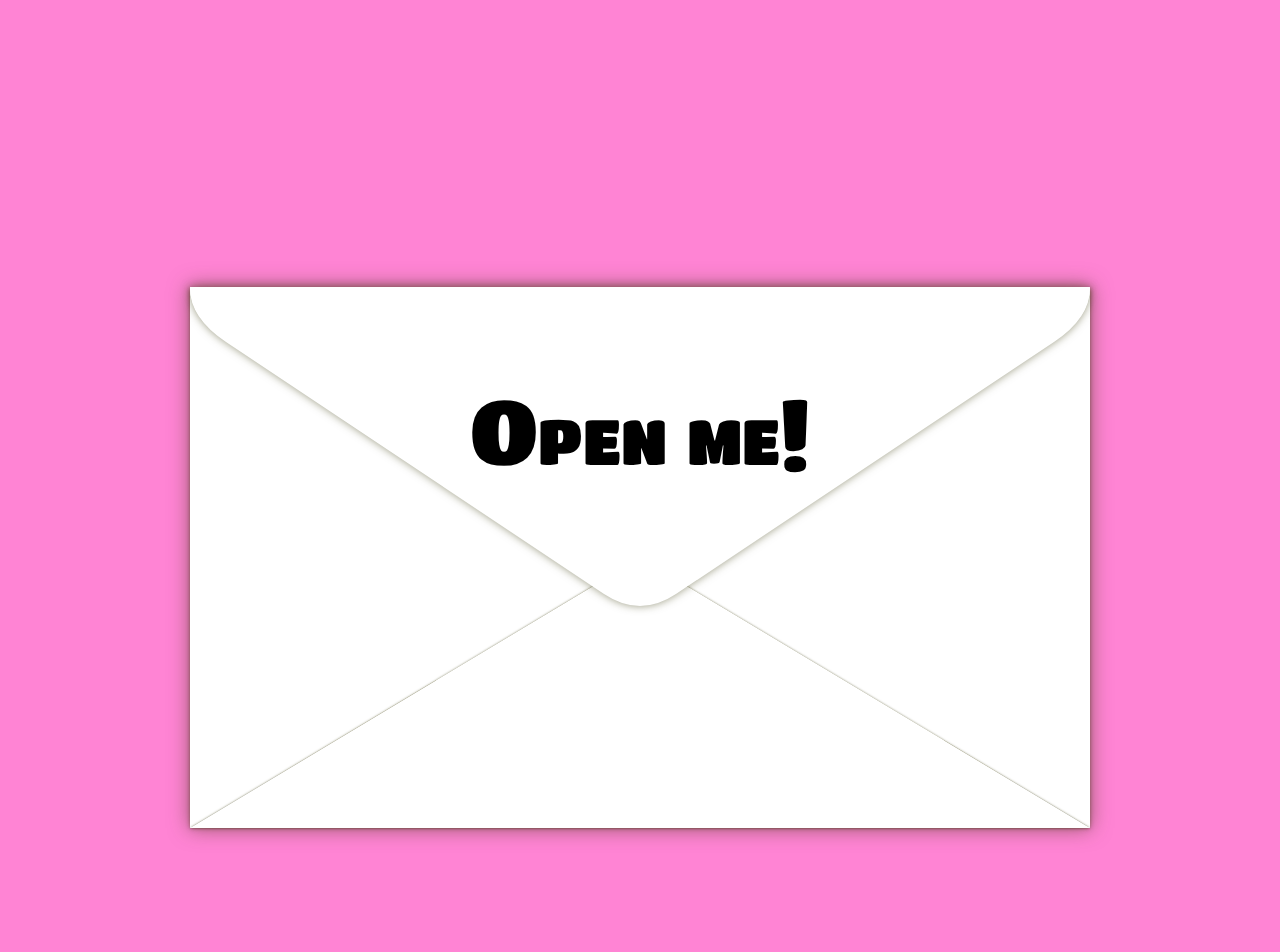
==== en.html @ ae13fcc8 "Fix font size" ====
<!DOCTYPE html>
<html lang="it">

<head>
  <meta charset="UTF-8" />
  <meta http-equiv="X-UA-Compatible" content="IE=edge" />
  <meta name="viewport" content="width=device-width, initial-scale=1.0" />
  <title>You are gay!</title>

  <link rel="preconnect" href="https://fonts.googleapis.com" />
  <link rel="preconnect" href="https://fonts.gstatic.com" crossorigin />
  <link rel="stylesheet" href="./main.css" />
</head>

<body>
  <div class="envelope-container">
    <div id="envelope" class="envelope">
      <div class="envelope-part-container envelope-container-static">
        <div class="envelope-part envelope-left"></div>
        <div class="envelope-part envelope-right"></div>
        <div class="envelope-part-container envelope-container-bottom">
          <div class="envelope-part envelope-bottom"></div>
        </div>
      </div>
      <div class="envelope-part-container envelope-container-top">
        <div class="envelope-part envelope-top-backface"></div>
        <div class="envelope-part envelope-top">
          <p style="margin-top: 1em">
            Open me!
          </p>
        </div>
      </div>
      <div class="letter">
        <!-- letter-top-contents and letter-bottom-contents must have the same contents -->
        <div class="letter-top">
          <div class="letter-contents">
            <p>
              Congratulations<span data-template="name"></span>!<br />
              Now you are<br />
              <span class="gay">gay</span>
            </p>
          </div>
        </div>
        <div class="letter-bottom">
          <div class="letter-contents">
            <p>
              Congratulations<span data-template="name"></span>!<br />
              Now you are<br />
              <span class="gay">gay</span>
            </p>
          </div>
        </div>
        <div class="letter-bottom-backface"></div>
      </div>
    </div>
  </div>

  <svg width="0" height="0" viewBox="0 0 150 90">
    <!-- Use https://yqnn.github.io/svg-path-editor/ to edit -->
    <defs>
      <clipPath id="envelope-top-path" clipPathUnits="objectBoundingBox" transform="scale(0.00666666 0.01111111)">
        <path d="M 0 0 L 150 0 Q 150 5 144 9 L 81 51 Q 75 55 69 51 L 6 9 Q 0 5 0 0 Z" />
      </clipPath>
      <clipPath id="envelope-top-rotated-path" clipPathUnits="objectBoundingBox"
        transform="scale(0.00666666 0.01111111)">
        <path d="M 0 90 L 150 90 Q 150 85 144 81 L 81 39 Q 75 35 69 39 L 6 81 Q 0 85 0 90 Z" />
      </clipPath>
      <clipPath id="envelope-bottom-path" clipPathUnits="objectBoundingBox" transform="scale(0.00666666 0.01111111)">
        <path d="M 0 90 L 150 90 L 80 48 Q 75 45 70 48 Z" />
      </clipPath>
      <clipPath id="envelope-left-path" clipPathUnits="objectBoundingBox" transform="scale(0.00666666 0.01111111)">
        <path d="M 0 0 L 0 90 L 70 48 Z" />
      </clipPath>
      <clipPath id="envelope-right-path" clipPathUnits="objectBoundingBox" transform="scale(0.00666666 0.01111111)">
        <path d="M 150 0 L 150 90 L 80 48 Z" />
      </clipPath>
    </defs>
  </svg>

  <script src="./main.js" type="module"></script>
</body>

</html>
---- main.css ----
@import url("https://fonts.googleapis.com/css2?family=Titan+One&display=swap");

:root {
  --envelope-color: white;
  --envelope-transition-duration: 1s;
  --envelope-max-width: 90vw;
  --envelope-max-height: 60vh;

  --envelope-aspect-ratio: 5 / 3;
  --envelope-width: min(
    var(--envelope-max-width),
    calc(var(--envelope-max-height) * var(--envelope-aspect-ratio))
  );

  --font-size: calc(var(--envelope-width) / 20);
  font-size: var(--font-size);

  --envelope-message-color: black;
  --envelope-message-font-size: 2rem;

  --letter-color: rgb(255, 245, 217);
  --letter-text-color: black;

  --letter-transition-up-duration: 1s;
  --letter-transition-up-delay: calc(
    var(--letter-transition-up-duration) * 0.3
  );

  --letter-transition-unfold-duration: 1s;
  --letter-transition-unfold-delay: calc(
    var(--letter-transition-up-delay) + var(--letter-transition-up-duration)
  );

  --letter-transition-down-delay: calc(
    var(--letter-transition-unfold-duration) * 0.3
  );

  --envelope-transition-close-delay: calc(
    var(--letter-transition-down-delay) + var(--letter-transition-up-duration) *
      0.7
  );
}

html,
body,
.envelope-container {
  margin: 0;
  padding: 0;
  width: 100%;
  height: 100%;
}

body {
  background-color: rgb(255, 132, 212);
  font-family: "Titan One", cursive;
  color: white;
  font-variant: small-caps;
}

/*****************************************************************************\
 *                               ENVELOPE                                    *
\*****************************************************************************/

.envelope-container {
  display: flex;
  justify-content: center;
  align-items: center;
}

.envelope {
  width: var(--envelope-width);
  aspect-ratio: var(--envelope-aspect-ratio);
  position: relative;

  cursor: pointer;

  --perspective: calc(4 * var(--envelope-width));
  perspective: var(--perspective);

  --envelope-translate-y: 20%;
  transform: translateY(var(--envelope-translate-y));
}

/**
 * Envelope parts
 */
.envelope-part,
.envelope-part-container {
  position: absolute;
  width: 100%;
  height: 100%;
}

.envelope-part,
.envelope {
  background: var(--envelope-color);
}

.envelope-top {
  /* Firefox has a bug where while rotating it shows
     a thin white border in the clipped out part.
     This fixes it.
     https://stackoverflow.com/a/34715027/2359289
   */
  outline: 1px solid transparent;

  clip-path: url(#envelope-top-path);
}
.envelope-top-backface {
  outline: 1px solid transparent;
  clip-path: url(#envelope-top-rotated-path);
}
.envelope-bottom {
  clip-path: url(#envelope-bottom-path);
}
.envelope-left {
  clip-path: url(#envelope-left-path);
}
.envelope-right {
  clip-path: url(#envelope-right-path);
}

/**
  * Envelope Shadows
  */
.envelope-container,
.envelope-container-static,
.envelope-container-bottom,
.envelope-container-top {
  filter: drop-shadow(0px 0px var(--shadow-size) rgba(50, 50, 0, 0.5));
}
.envelope-container {
  --shadow-size: 10px;
}
.envelope-container-static {
  --shadow-size: 2px;
  z-index: 3;
}
.envelope-container-bottom {
  --shadow-size: 1px;
}
.envelope-container-top {
  --shadow-size: 4px;
  z-index: 4;
}

/**
 * Open Envelope
 */

.open .envelope-container-top {
  --shadow-size: 0.5px;
  z-index: 1;
  transform: rotateX(180deg);
}

.envelope-top {
  backface-visibility: hidden;
  transform-style: preserve-3d;
}

.envelope-container-top {
  transform-origin: top center;

  transition-property: transform, filter, z-index;
  transition-duration: var(--envelope-transition-duration);
  transition-timing-function: default, default, step-start;
  transition-delay: var(--envelope-transition-close-delay),
    var(--envelope-transition-close-delay),
    calc(var(--envelope-transition-close-delay));
}

.open .envelope-container-top {
  transition-delay: 0s, 0s, var(--envelope-transition-duration) * 0.3;
}

.envelope-top-backface {
  transform: rotateX(180deg) translateY(1px);
}

/**
 * Message
 */

.envelope-top,
.envelope-top-backface {
  color: var(--envelope-message-color);
  font-size: var(--envelope-message-font-size);
  text-align: center;
}

/*****************************************************************************\
 *                                LETTER                                     *
\*****************************************************************************/

.letter {
  position: absolute;
  top: 10%;
  bottom: 10%;
  left: 10%;
  right: 10%;
  z-index: 2;

  background: orange;
  filter: drop-shadow(0px 0px 2px rgba(50, 50, 0, 0.5));

  transition-property: transform, z-index;
  transition-duration: var(--letter-transition-up-duration), 0.1s;
  transition-timing-function: cubic-bezier(0.33, 0, 0.33, -1.5), step-start;
  transition-delay: var(--letter-transition-down-delay),
    calc(
      var(--letter-transition-down-delay) + 0.4 *
        var(--letter-transition-unfold-duration)
    );

  perspective: var(--perspective);
}

@media (max-width: 500px) or (max-height: 750px) {
  .letter {
    top: 2%;
    bottom: 2%;
    left: 2%;
    right: 2%;
  }
}

.open .letter {
  z-index: 5;

  transform: translateY(-75%);

  transition-timing-function: cubic-bezier(0.67, 2.5, 0.67, 1), step-start;
  transition-delay: var(--letter-transition-up-delay),
    calc(
      var(--letter-transition-up-delay) + 0.8 *
        var(--letter-transition-unfold-duration)
    );
}

.letter-top,
.letter-bottom,
.letter-bottom-backface {
  width: 100%;
  height: 100%;

  background: var(--letter-color);
}

/**
 * Open Letter
 */

.letter-bottom,
.letter-bottom-backface {
  transform-style: preserve-3d;
  backface-visibility: hidden;

  transition-property: transform;
  transition-duration: var(--letter-transition-unfold-duration);
}

.letter-bottom {
  transform-origin: top center;
  transform: rotateX(180deg);
}

.letter-bottom-backface {
  transform-origin: bottom center;
  transform: translateY(-200%);
}

.open .letter-bottom,
.open .letter-bottom-backface {
  transition-delay: var(--letter-transition-unfold-delay);
}

.open .letter-bottom {
  transform: none;
}

.open .letter-bottom-backface {
  transform: translateY(-200%) rotateX(-180deg);
}

/**
 * Letter contents
 */

.letter {
  color: var(--letter-text-color);
  font-size: 1.5rem;
  text-align: center;
}

.letter-contents {
  box-sizing: border-box;
  padding: 1rem;
  width: 100%;
  height: 200%;
}
.letter-top,
.letter-bottom {
  overflow: hidden;
}
.letter-bottom .letter-contents {
  transform: translateY(-50%);
}

.letter-contents {
  display: flex;
  align-items: center;
  justify-content: center;
}

/*****************************************************************************\
 *                                OTHER                                      *
\*****************************************************************************/

.gay {
  font-size: 5em;
  line-height: 0.7em;

  --background-square-size: 3em;
  /* generated by ./scripts/build-gradieng-45deg-square.js */
  background-image: linear-gradient(
    45deg,
    rgba(47, 201, 226, 1) 0%,
    rgba(28, 127, 238, 1) 5%,
    rgba(95, 21, 242, 1) 10%,
    rgba(186, 12, 248, 1) 15%,
    rgba(251, 7, 217, 1) 20%,
    rgba(255, 0, 0, 1) 25%,
    rgba(255, 154, 0, 1) 30%,
    rgba(208, 222, 33, 1) 35%,
    rgba(79, 220, 74, 1) 40%,
    rgba(63, 218, 216, 1) 45%,
    rgba(47, 201, 226, 1) 50%,
    rgba(28, 127, 238, 1) 55%,
    rgba(95, 21, 242, 1) 60%,
    rgba(186, 12, 248, 1) 65%,
    rgba(251, 7, 217, 1) 70%,
    rgba(255, 0, 0, 1) 75%,
    rgba(255, 154, 0, 1) 80%,
    rgba(208, 222, 33, 1) 85%,
    rgba(79, 220, 74, 1) 90%,
    rgba(63, 218, 216, 1) 95%,
    rgba(47, 201, 226, 1) 100%
  );
  -webkit-background-clip: text;
  background-clip: text;
  color: transparent;
  background-size: var(--background-square-size) var(--background-square-size);

  animation: 3s infinite linear slide-background;
}

@keyframes slide-background {
  0% {
    background-position: 0px 0px;
  }
  100% {
    background-position: var(--background-square-size) 0;
  }
}
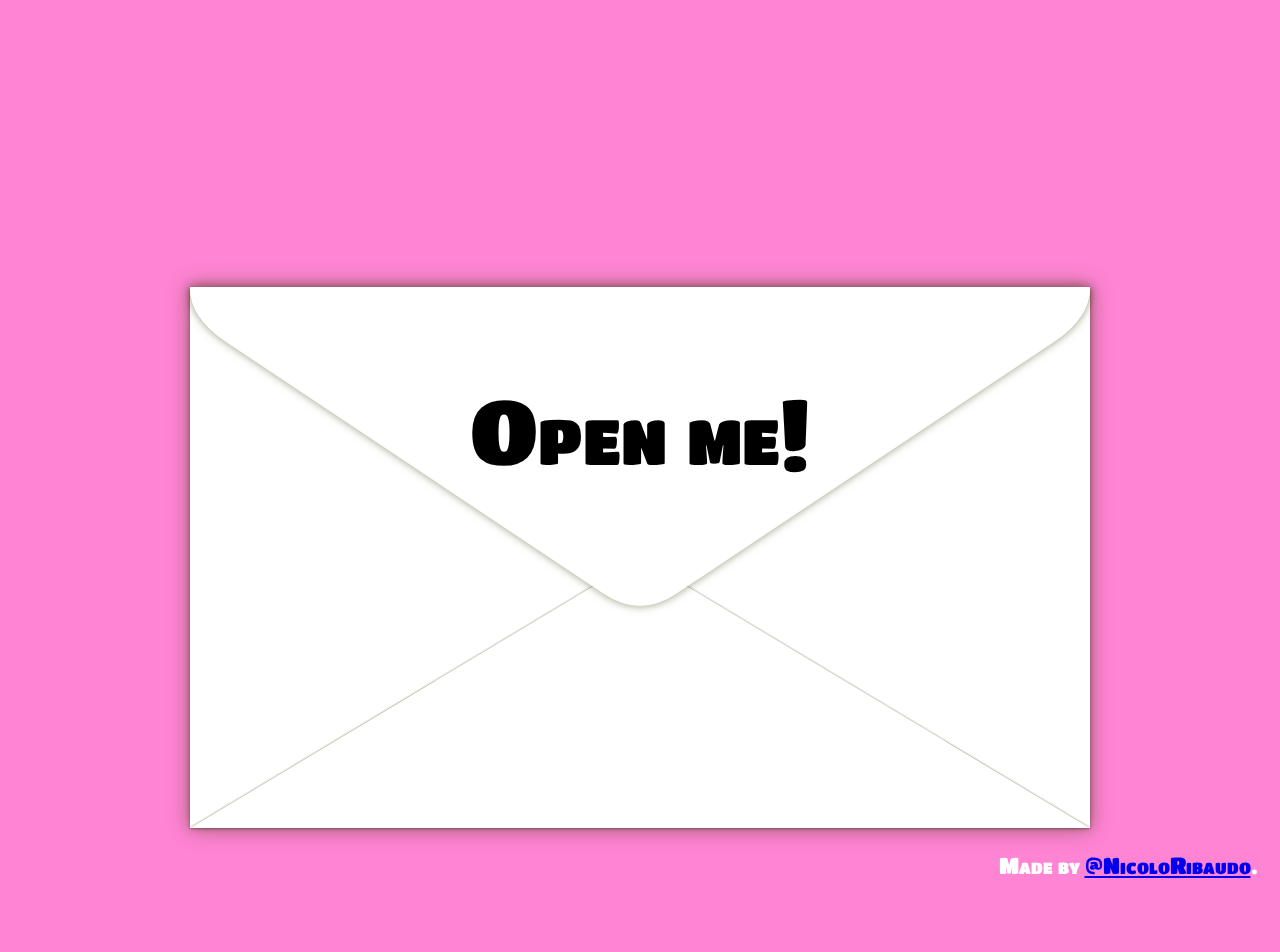
==== commit 505d514e: "Use transition instead of keyframes for dialog" ====
--- a/en.html
+++ b/en.html
@@ -13,46 +13,93 @@
 </head>
 
 <body>
+  <input id="open" type="checkbox" class="control" />
+  <input id="create" type="checkbox" class="control" />
+
   <div class="envelope-container">
-    <div id="envelope" class="envelope">
-      <div class="envelope-part-container envelope-container-static">
-        <div class="envelope-part envelope-left"></div>
-        <div class="envelope-part envelope-right"></div>
-        <div class="envelope-part-container envelope-container-bottom">
-          <div class="envelope-part envelope-bottom"></div>
+    <label for="open">
+      <div class="envelope">
+        <div class="envelope-part-container envelope-container-static">
+          <div class="envelope-part envelope-left"></div>
+          <div class="envelope-part envelope-right"></div>
+          <div class="envelope-part-container envelope-container-bottom">
+            <div class="envelope-part envelope-bottom"></div>
+          </div>
         </div>
-      </div>
-      <div class="envelope-part-container envelope-container-top">
-        <div class="envelope-part envelope-top-backface"></div>
-        <div class="envelope-part envelope-top">
-          <p style="margin-top: 1em">
-            Open me!
-          </p>
-        </div>
-      </div>
-      <div class="letter">
-        <!-- letter-top-contents and letter-bottom-contents must have the same contents -->
-        <div class="letter-top">
-          <div class="letter-contents">
-            <p>
-              Congratulations<span data-template="name"></span>!<br />
-              Now you are<br />
-              <span class="gay">gay</span>
+        <div class="envelope-part-container envelope-container-top">
+          <div class="envelope-part envelope-top-backface"></div>
+          <div class="envelope-part envelope-top">
+            <p style="margin-top: 1em">
+              Open me!
             </p>
           </div>
         </div>
-        <div class="letter-bottom">
-          <div class="letter-contents">
-            <p>
-              Congratulations<span data-template="name"></span>!<br />
-              Now you are<br />
-              <span class="gay">gay</span>
-            </p>
+        <div class="letter">
+          <!-- letter-top-contents and letter-bottom-contents must have the same contents -->
+          <div class="letter-top">
+            <div class="letter-contents">
+              <p>
+                Congratulations<span data-template="name"></span>!<br />
+                Now you are<br />
+                <span class="flag" data-template="flag">gay</span>
+              </p>
+              <p>
+                <label for="create">
+                  <span class="button" role="button">
+                    Create a new letter!
+                  </span>
+                </label>
+              </p>
+            </div>
+          </div>
+          <div class="letter-bottom">
+            <div class="letter-contents">
+              <p>
+                Congratulations<span data-template="name"></span>!<br />
+                Now you are<br />
+                <span class="flag" data-template="flag">gay</span>
+              </p>
+              <p>
+                <label for="create">
+                  <span class="button" role="button">
+                    Create a new letter!
+                  </span>
+                </label>
+              </p>
+            </div>
+          </div>
+          <div class="letter-bottom-backface"></div>
+        </div>
+        <div class="dialog">
+          <div class="dialog-animation-helper-vertical">
+            <div class="dialog-animation-helper-horizontal">
+              <form method="get" class="dialog-contents">
+                <label for="input-n" class="dialog-label dialog-row-1">Name:</label>
+                <div class="dialog-input dialog-row-1">
+                  <input type="text" name="n" id="input-n" />
+                </div>
+                <label for="input-f" class="dialog-label dialog-row-2">
+                  Flag:
+                </label>
+                <div class="dialog-input dialog-row-2">
+                  <input type="text" name="f" id="input-f" />
+                </div>
+                <label for="create" class="dialog-label button">
+                  Cancel
+                </label>
+                <div class="dialog-input dialog-submit">
+                  <input type="submit" value="Submit" class="button" />
+                </div>
+              </form>
+            </div>
           </div>
         </div>
-        <div class="letter-bottom-backface"></div>
       </div>
-    </div>
+    </label>
+  </div>
+
+  <div class="link-me">
+    Made by <a href="https://twitter.com/NicoloRibaudo" target="_blank">@NicoloRibaudo</a>.
   </div>
 
   <svg width="0" height="0" viewBox="0 0 150 90">
--- a/main.css
+++ b/main.css
@@ -21,7 +21,10 @@
   --letter-color: rgb(255, 245, 217);
   --letter-text-color: black;
 
-  --letter-transition-up-duration: 1s;
+  --dialog-color: var(--letter-color);
+  --dialog-text-color: var(--letter-text-color);
+
+  --letter-transition-up-duration: 0.8s;
   --letter-transition-up-delay: calc(
     var(--letter-transition-up-duration) * 0.3
   );
@@ -34,6 +37,8 @@
   --letter-transition-down-delay: calc(
     var(--letter-transition-unfold-duration) * 0.3
   );
+
+  --dialog-transition-duration: 0.8s;
 
   --envelope-transition-close-delay: calc(
     var(--letter-transition-down-delay) + var(--letter-transition-up-duration) *
@@ -48,6 +53,11 @@
   padding: 0;
   width: 100%;
   height: 100%;
+  overflow: hidden;
+}
+
+p {
+  margin: 0;
 }
 
 body {
@@ -65,6 +75,10 @@
   display: flex;
   justify-content: center;
   align-items: center;
+
+  position: relative;
+  z-index: 1;
+  pointer-events: none;
 }
 
 .envelope {
@@ -73,12 +87,16 @@
   position: relative;
 
   cursor: pointer;
+  pointer-events: all;
 
   --perspective: calc(4 * var(--envelope-width));
   perspective: var(--perspective);
 
-  --envelope-translate-y: 20%;
-  transform: translateY(var(--envelope-translate-y));
+  transform: translateY(20%);
+}
+#create:checked ~ * .envelope {
+  /* Don't let close the envelope when the "create" dialog is out */
+  pointer-events: none;
 }
 
 /**
@@ -89,6 +107,19 @@
   position: absolute;
   width: 100%;
   height: 100%;
+}
+
+.envelope-part-container {
+  cursor: default;
+  pointer-events: none;
+}
+.envelope-part {
+  cursor: pointer;
+  pointer-events: all;
+}
+#create:checked ~ * .envelope-part {
+  /* Don't let close the envelope when the "create" dialog is out */
+  pointer-events: none;
 }
 
 .envelope-part,
@@ -148,29 +179,24 @@
  * Open Envelope
  */
 
-.open .envelope-container-top {
+.envelope-top {
+  backface-visibility: hidden;
+  transform-style: preserve-3d;
+}
+
+.envelope-container-top {
+  transform-origin: top center;
+
+  transition-property: transform, filter, z-index;
+  transition-duration: var(--envelope-transition-duration);
+  transition-timing-function: default, default, step-start;
+  transition-delay: var(--envelope-transition-close-delay);
+}
+
+#open:checked ~ * .envelope-container-top {
   --shadow-size: 0.5px;
   z-index: 1;
   transform: rotateX(180deg);
-}
-
-.envelope-top {
-  backface-visibility: hidden;
-  transform-style: preserve-3d;
-}
-
-.envelope-container-top {
-  transform-origin: top center;
-
-  transition-property: transform, filter, z-index;
-  transition-duration: var(--envelope-transition-duration);
-  transition-timing-function: default, default, step-start;
-  transition-delay: var(--envelope-transition-close-delay),
-    var(--envelope-transition-close-delay),
-    calc(var(--envelope-transition-close-delay));
-}
-
-.open .envelope-container-top {
   transition-delay: 0s, 0s, var(--envelope-transition-duration) * 0.3;
 }
 
@@ -195,22 +221,23 @@
 
 .letter {
   position: absolute;
-  top: 10%;
-  bottom: 10%;
-  left: 10%;
-  right: 10%;
+  --margin: 10%;
+  top: var(--margin);
+  bottom: var(--margin);
+  left: var(--margin);
+  right: var(--margin);
   z-index: 2;
 
-  background: orange;
+  cursor: default;
   filter: drop-shadow(0px 0px 2px rgba(50, 50, 0, 0.5));
 
   transition-property: transform, z-index;
-  transition-duration: var(--letter-transition-up-duration), 0.1s;
+  transition-duration: var(--letter-transition-up-duration), 1ms;
   transition-timing-function: cubic-bezier(0.33, 0, 0.33, -1.5), step-start;
   transition-delay: var(--letter-transition-down-delay),
     calc(
       var(--letter-transition-down-delay) + 0.4 *
-        var(--letter-transition-unfold-duration)
+        var(--letter-transition-up-duration)
     );
 
   perspective: var(--perspective);
@@ -218,14 +245,11 @@
 
 @media (max-width: 500px) or (max-height: 750px) {
   .letter {
-    top: 2%;
-    bottom: 2%;
-    left: 2%;
-    right: 2%;
+    --margin: 2%;
   }
 }
 
-.open .letter {
+#open:checked ~ * .letter {
   z-index: 5;
 
   transform: translateY(-75%);
@@ -233,8 +257,8 @@
   transition-timing-function: cubic-bezier(0.67, 2.5, 0.67, 1), step-start;
   transition-delay: var(--letter-transition-up-delay),
     calc(
-      var(--letter-transition-up-delay) + 0.8 *
-        var(--letter-transition-unfold-duration)
+      var(--letter-transition-up-delay) + 0.6 *
+        var(--letter-transition-up-duration)
     );
 }
 
@@ -270,16 +294,16 @@
   transform: translateY(-200%);
 }
 
-.open .letter-bottom,
-.open .letter-bottom-backface {
+#open:checked ~ * .letter-bottom,
+#open:checked ~ * .letter-bottom-backface {
   transition-delay: var(--letter-transition-unfold-delay);
 }
 
-.open .letter-bottom {
+#open:checked ~ * .letter-bottom {
   transform: none;
 }
 
-.open .letter-bottom-backface {
+#open:checked ~ * .letter-bottom-backface {
   transform: translateY(-200%) rotateX(-180deg);
 }
 
@@ -298,6 +322,11 @@
   padding: 1rem;
   width: 100%;
   height: 200%;
+
+  display: flex;
+  align-items: center;
+  justify-content: space-evenly;
+  flex-direction: column;
 }
 .letter-top,
 .letter-bottom {
@@ -307,46 +336,15 @@
   transform: translateY(-50%);
 }
 
-.letter-contents {
-  display: flex;
-  align-items: center;
-  justify-content: center;
-}
-
 /*****************************************************************************\
- *                                OTHER                                      *
+ *                                FLAGS                                      *
 \*****************************************************************************/
 
-.gay {
+.flag {
   font-size: 5em;
   line-height: 0.7em;
 
   --background-square-size: 3em;
-  /* generated by ./scripts/build-gradieng-45deg-square.js */
-  background-image: linear-gradient(
-    45deg,
-    rgba(47, 201, 226, 1) 0%,
-    rgba(28, 127, 238, 1) 5%,
-    rgba(95, 21, 242, 1) 10%,
-    rgba(186, 12, 248, 1) 15%,
-    rgba(251, 7, 217, 1) 20%,
-    rgba(255, 0, 0, 1) 25%,
-    rgba(255, 154, 0, 1) 30%,
-    rgba(208, 222, 33, 1) 35%,
-    rgba(79, 220, 74, 1) 40%,
-    rgba(63, 218, 216, 1) 45%,
-    rgba(47, 201, 226, 1) 50%,
-    rgba(28, 127, 238, 1) 55%,
-    rgba(95, 21, 242, 1) 60%,
-    rgba(186, 12, 248, 1) 65%,
-    rgba(251, 7, 217, 1) 70%,
-    rgba(255, 0, 0, 1) 75%,
-    rgba(255, 154, 0, 1) 80%,
-    rgba(208, 222, 33, 1) 85%,
-    rgba(79, 220, 74, 1) 90%,
-    rgba(63, 218, 216, 1) 95%,
-    rgba(47, 201, 226, 1) 100%
-  );
   -webkit-background-clip: text;
   background-clip: text;
   color: transparent;
@@ -363,3 +361,216 @@
     background-position: var(--background-square-size) 0;
   }
 }
+
+/* generated by ./scripts/build-gradieng-45deg-square.js */
+.flag {
+  background-image: linear-gradient(
+    45deg,
+    rgb(47, 201, 226) 0%,
+    rgb(28, 127, 238) 5%,
+    rgb(95, 21, 242) 10%,
+    rgb(186, 12, 248) 15%,
+    rgb(251, 7, 217) 20%,
+    rgb(255, 0, 0) 25%,
+    rgb(255, 154, 0) 30%,
+    rgb(208, 222, 33) 35%,
+    rgb(79, 220, 74) 40%,
+    rgb(63, 218, 216) 45%,
+    rgb(47, 201, 226) 50%,
+    rgb(28, 127, 238) 55%,
+    rgb(95, 21, 242) 60%,
+    rgb(186, 12, 248) 65%,
+    rgb(251, 7, 217) 70%,
+    rgb(255, 0, 0) 75%,
+    rgb(255, 154, 0) 80%,
+    rgb(208, 222, 33) 85%,
+    rgb(79, 220, 74) 90%,
+    rgb(63, 218, 216) 95%,
+    rgb(47, 201, 226) 100%
+  );
+}
+.flag-trans {
+  background-image: linear-gradient(
+    45deg,
+    #f9fbfc 0%,
+    #f587ac 12.5%,
+    #4fa5c2 25%,
+    #f587ac 37.5%,
+    #f9fbfc 50%,
+    #f587ac 62.5%,
+    #4fa5c2 75%,
+    #f587ac 87.5%,
+    #f9fbfc 100%
+  );
+}
+.flag-bi {
+  background-image: linear-gradient(
+    45deg,
+    #d60270 0%,
+    #0038a8 12.5%,
+    #d60270 25%,
+    #0038a8 37.5%,
+    #d60270 50%,
+    #0038a8 62.5%,
+    #d60270 75%,
+    #0038a8 87.5%,
+    #d60270 100%
+  );
+}
+.flag-straight,
+.flag-etero {
+  background-image: none;
+  color: saddlebrown;
+}
+
+/*****************************************************************************\
+ *                                DIALOG                                     *
+\*****************************************************************************/
+
+.dialog {
+  position: absolute;
+  top: 5%;
+  bottom: 20%;
+  left: 5%;
+  right: 5%;
+  z-index: 2;
+
+  pointer-events: none;
+  cursor: default;
+  filter: drop-shadow(0px 0px 2px rgba(50, 50, 0, 0.5));
+
+  transform: translate(-98%, 0%) rotate(180deg);
+  transform-origin: 99% 0%;
+
+  transition-property: transform, z-index;
+  transition-duration: calc(var(--dialog-transition-duration) * 0.7), 1ms;
+  transition-timing-function: linear, step-start;
+
+  transition-delay: 0s, calc(var(--dialog-transition-duration) * 0.5);
+}
+
+#create:checked ~ * .dialog {
+  z-index: 5;
+  transform: translate(-98%, -20%);
+
+  transition-delay: calc(var(--dialog-transition-duration) * 0.2),
+    calc(var(--dialog-transition-duration) * 0.5);
+}
+
+.dialog-animation-helper-vertical {
+  width: 100%;
+  height: 100%;
+  transform: translateY(-98%);
+
+  transition-property: transform;
+  transition-duration: calc(var(--dialog-transition-duration) * 0.3);
+  transition-timing-function: ease-in;
+
+  transition-delay: calc(var(--dialog-transition-duration) * 0.7);
+}
+
+#create:checked ~ * .dialog-animation-helper-vertical {
+  transform: translateY(20%);
+
+  transition-delay: 0s;
+}
+
+.dialog-animation-helper-horizontal {
+  width: 100%;
+  height: 100%;
+  transform: none;
+
+  transition-property: transform;
+  transition-duration: calc(var(--dialog-transition-duration) * 0.4);
+  transition-timing-function: ease-out;
+
+  transition-delay: 0s;
+}
+
+#create:checked ~ * .dialog-animation-helper-horizontal {
+  transform: translateX(100%);
+
+  transition-delay: calc(var(--dialog-transition-duration) * 0.4);
+}
+
+/**
+ * Dialog contents
+ */
+
+.dialog-contents {
+  width: 100%;
+  height: 100%;
+  box-sizing: border-box;
+
+  color: var(--dialog-text-color);
+  background-color: var(--dialog-color);
+
+  display: grid;
+  grid-template-columns: 1fr 2fr;
+  align-items: center;
+  padding: 1rem;
+}
+
+.dialog-contents input {
+  background-color: transparent;
+  border: none;
+}
+
+.dialog-contents input[type="text"] {
+  border-bottom: 1px solid var(--dialog-text-color);
+
+  font-size: 0.9rem;
+  font-family: cursive;
+  text-align: center;
+}
+
+#create:checked ~ * .dialog-contents input,
+#create:checked ~ * .dialog-contents label,
+#create:checked ~ * .dialog-contents .button {
+  pointer-events: all;
+}
+
+.dialog-submit {
+  text-align: right;
+}
+
+.dialog-label {
+  grid-column: 1;
+}
+.dialog-input {
+  grid-column: 2;
+}
+.dialog-row-1 {
+  grid-row: 1;
+}
+.dialog-row-2 {
+  grid-row: 2;
+}
+
+/*****************************************************************************\
+ *                                OTHER                                      *
+\*****************************************************************************/
+
+.control {
+  display: none;
+}
+
+.button {
+  font-size: 0.9rem;
+  cursor: pointer;
+  text-decoration: underline;
+  text-decoration-style: dotted;
+  font-family: inherit;
+  font-variant: inherit;
+}
+.button:hover {
+  text-decoration-style: solid;
+}
+
+.link-me {
+  font-size: 0.5em;
+  position: fixed;
+  bottom: 1em;
+  right: 1em;
+  z-index: 0;
+}
